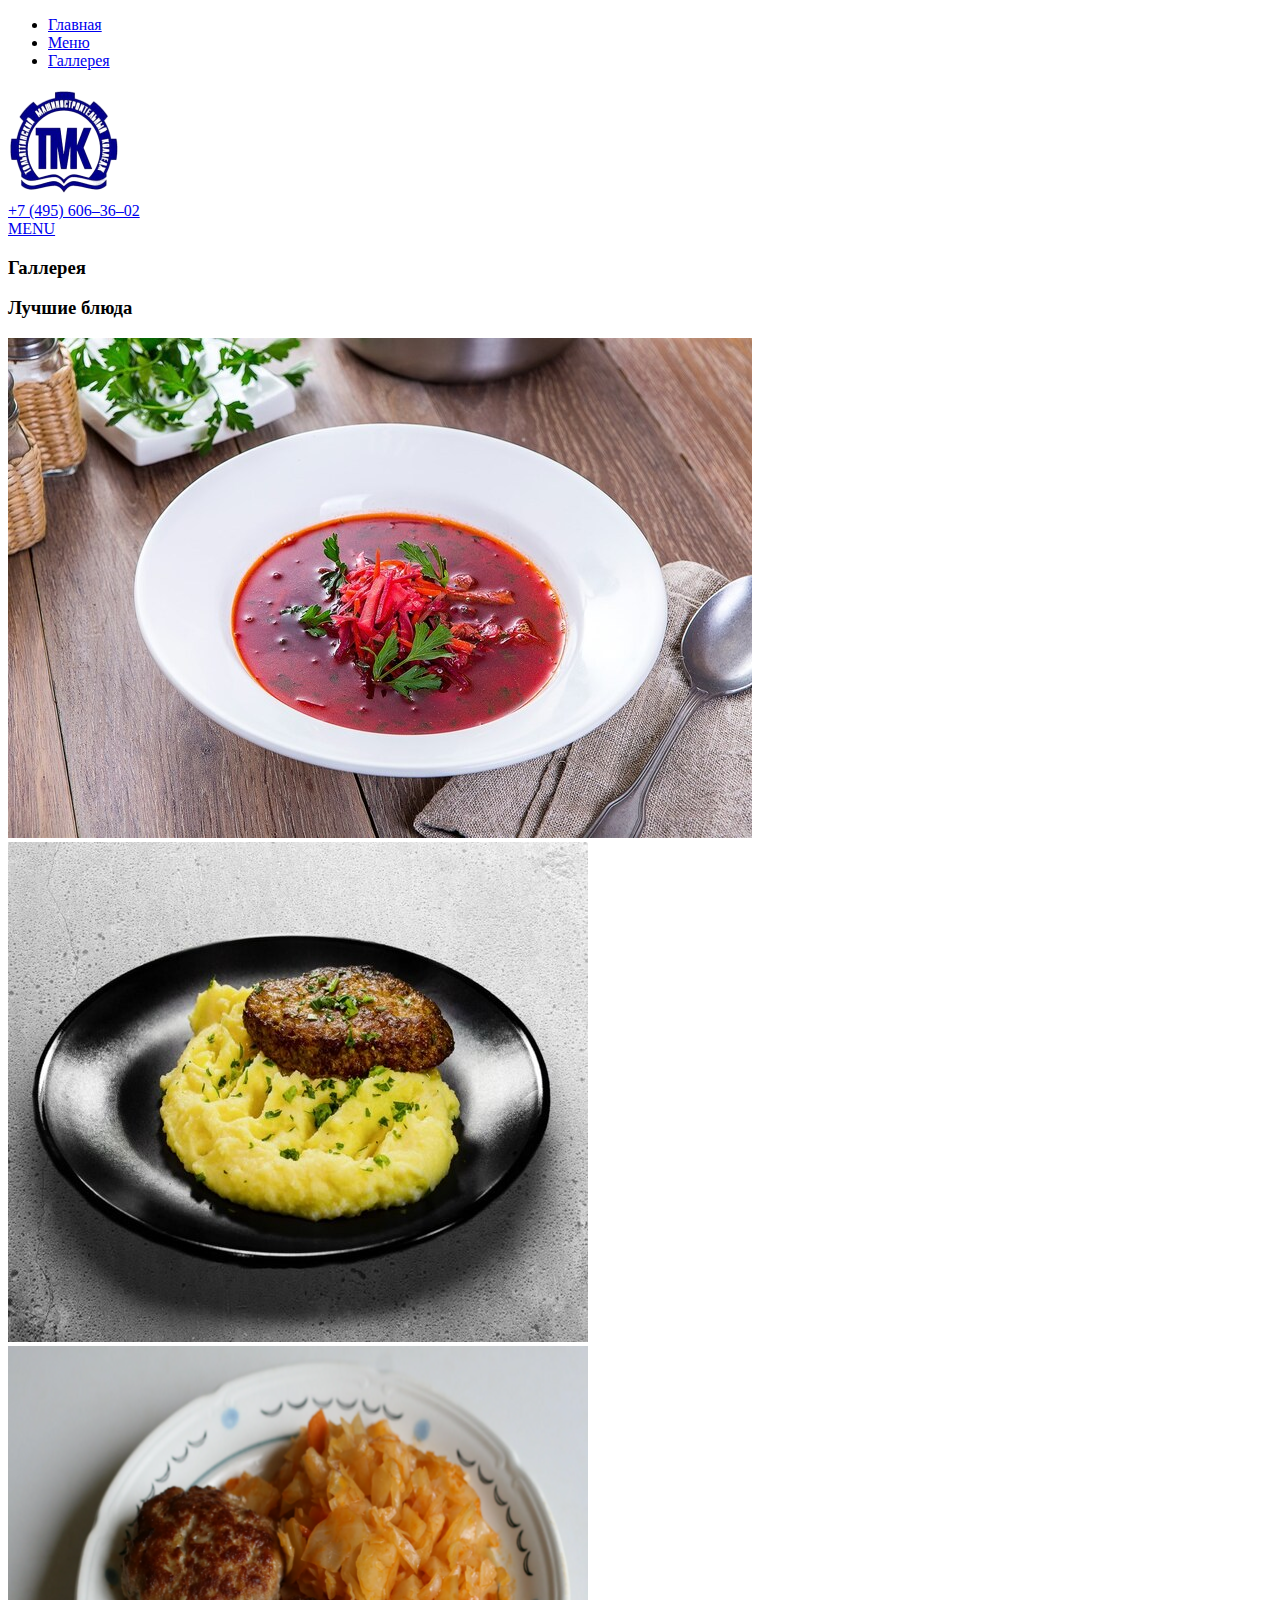
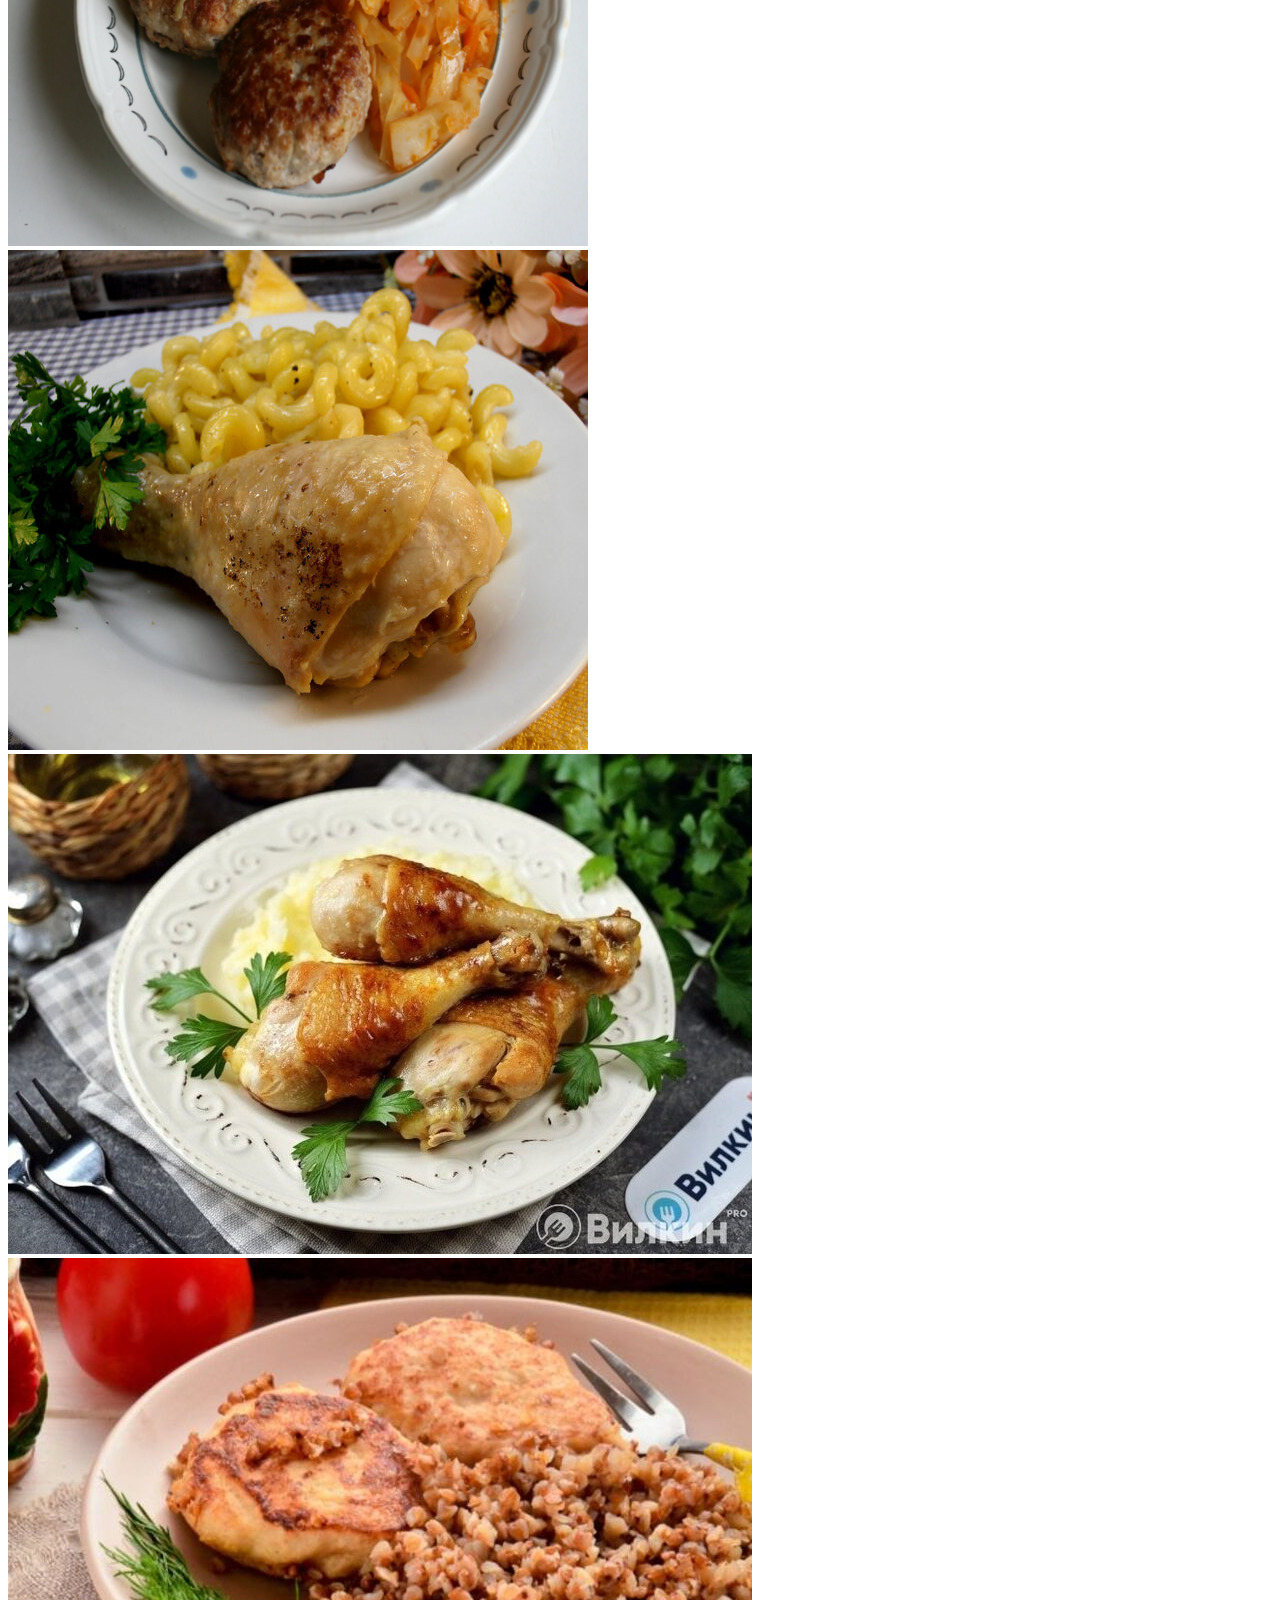
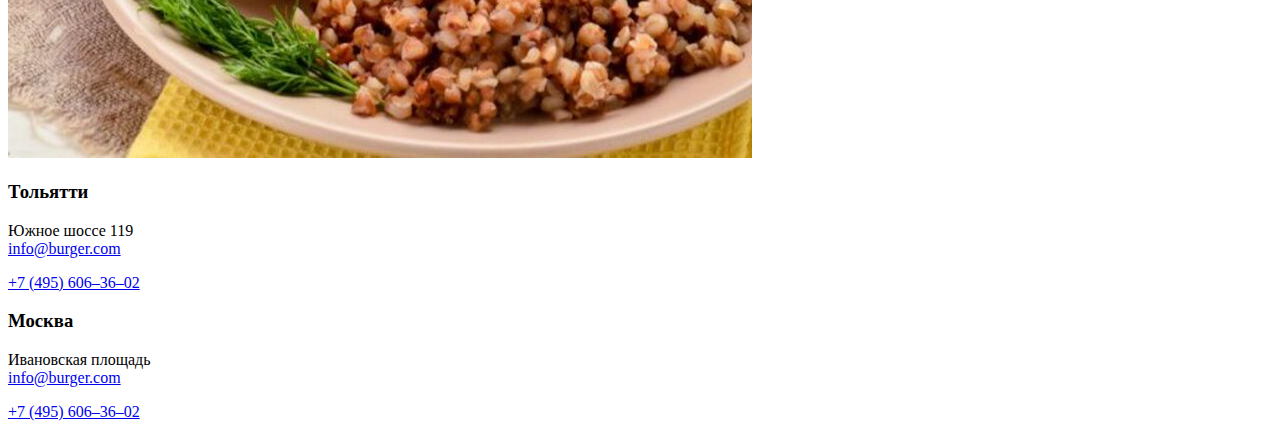
==== about.html @ f4d67cbd "Add files via upload" ====
<!doctype html>
<html class="no-js" lang="zxx">

<head>
    <meta charset="utf-8">
    <meta http-equiv="x-ua-compatible" content="ie=edge">
    <title>О нас</title>
    <meta name="description" content="">
    <meta name="viewport" content="width=device-width, initial-scale=1">

    <!-- <link rel="manifest" href="site.webmanifest"> -->
    <link rel="shortcut icon" type="image/x-icon" href="img/logo.png">
    <!-- Place favicon.ico in the root directory -->

    <!-- CSS here -->
    <link rel="stylesheet" href="css/bootstrap.min.css">
    <link rel="stylesheet" href="css/owl.carousel.min.css">
    <link rel="stylesheet" href="css/magnific-popup.css">
    <link rel="stylesheet" href="css/font-awesome.min.css">
    <link rel="stylesheet" href="css/themify-icons.css">
    <link rel="stylesheet" href="css/nice-select.css">
    <link rel="stylesheet" href="css/flaticon.css">
    <link rel="stylesheet" href="css/animate.css">
    <link rel="stylesheet" href="css/slicknav.css">
    <link rel="stylesheet" href="css/style.css">
    <!-- <link rel="stylesheet" href="css/responsive.css"> -->
</head>

<body>
    <!--[if lte IE 9]>
            <p class="browserupgrade">You are using an <strong>outdated</strong> browser. Please <a href="https://browsehappy.com/">upgrade your browser</a> to improve your experience and security.</p>
        <![endif]-->

    <!-- header-start -->
    <header>
            <div class="header-area ">
                <div id="sticky-header" class="main-header-area">
                    <div class="container-fluid p-0">
                        <div class="row align-items-center no-gutters">
                            <div class="col-xl-5 col-lg-5">
                                <div class="main-menu  d-none d-lg-block">
                                    <nav>
                                        <ul id="navigation">
                                            <li><a  href="index.html">Главная</a></li>
                                            <li><a href="Menu.html">Меню</a></li>
                                            <li><a class="active" href="about.html">Галлерея</a></li>
                                            
                                            
                                        </ul>
                                    </nav>
                                </div>
                            </div>
                            <div class="col-xl-2 col-lg-2">
                                <div class="logo-img">
                                    <a href="index.html">
                                        <img src="img/logo.png" height="112" width="112" alt="">
                                    </a>
                                </div>
                            </div>
                            <div class="col-xl-5 col-lg-5 d-none d-lg-block">
                                    <div class="book_room">
                                        <div class="book_btn d-none d-xl-block">
                                            <a class="#" href="#">+7 (495) 606–36–02</a>
                                        </div>
                                    </div>
                                </div>
                            </div>
                            <div class="col-12">
                                <div class="mobile_menu d-block d-lg-none"></div>
                            </div>
                        </div>
                    </div>
                </div>
            </div>
        </header>
        <!-- header-end -->

  <!-- bradcam_area_start -->
  <div class="bradcam_area breadcam_bg_1 overlay">
    <h3>Галлерея</h3>
</div>
<!-- bradcam_area_end -->
<!-- about_area_start -->

    <!-- about_area_end -->

    <!-- gallery_start -->
    <div class="gallery_area">
            <div class="container">
                <div class="row">
                    <div class="col-xl-12">
                            <div class="section_title mb-70 text-center">
                                    <h3>Лучшие блюда</h3>
                                </div>
                    </div>
                </div>
            </div>
            <div class="single_gallery big_img">
                    <a class="popup-image" href="img/gallery/1.png">
                        <i class="ti-plus"></i>
                    </a>
                <img src="img/gallery/1.png" alt="">
            </div>
            <div class="single_gallery small_img">
                <a class="popup-image" href="img/gallery/2.png">
                    <i class="ti-plus"></i>
                </a>
                <img src="img/gallery/2.png" alt="">
            </div>
            <div class="single_gallery small_img">
                <a class="popup-image" href="img/gallery/3.png">
                    <i class="ti-plus"></i>
                </a>
                <img src="img/gallery/3.png" alt="">
            </div>
    
            <div class="single_gallery small_img">
                <a class="popup-image" href="img/gallery/4.png">
                    <i class="ti-plus"></i>
                </a>
                <img src="img/gallery/4.png" alt="">
            </div>
            <div class="single_gallery small_img">
                <a class="popup-image" href="img/gallery/5.png">
                    <i class="ti-plus"></i>
                </a>
                <img src="img/gallery/5.png" alt="">
            </div>
            <div class="single_gallery big_img">
                <a class="popup-image" href="img/gallery/6.png">
                    <i class="ti-plus"></i>
                </a>
                <img src="img/gallery/6.png" alt="">
            </div>
        </div>

    <!-- testimonial_area_start  -->
   
<!-- testimonial_area_ned  -->

<!-- instragram_area_start -->

<!-- instragram_area_end -->

<footer class="footer">
        <div class="footer_top">
            <div class="container">
                <div class="row">
                    <div class="col-xl-4 col-md-6 col-lg-4">
                        <div class="footer_widget text-center ">
                            <h3 class="footer_title pos_margin">
                                Тольятти
                            </h3>
                            <p>Южное шоссе 119 <br>
                                    <a href="#">info@burger.com</a></p>
                            <a class="number" href="#">+7 (495) 606–36–02</a>

                        </div>
                    </div>
                    <div class="col-xl-4 col-md-6 col-lg-4">
                        <div class="footer_widget text-center ">
                            <h3 class="footer_title pos_margin">
                                Москва
                            </h3>
                            <p>Ивановская площадь <br>
                                    <a href="#">info@burger.com</a></p>
                            <a class="number" href="#">+7 (495) 606–36–02</a>

                        </div>
                    </div>
                    
                </div>
                <div class="row justify-content-center">
                    <div class="col-lg-4">
                    </div>
                </div>
            </div>
        </div>
        
    </footer>

    <!-- JS here -->
    <script src="js/vendor/modernizr-3.5.0.min.js"></script>
    <script src="js/vendor/jquery-1.12.4.min.js"></script>
    <script src="js/popper.min.js"></script>
    <script src="js/bootstrap.min.js"></script>
    <script src="js/owl.carousel.min.js"></script>
    <script src="js/isotope.pkgd.min.js"></script>
    <script src="js/ajax-form.js"></script>
    <script src="js/waypoints.min.js"></script>
    <script src="js/jquery.counterup.min.js"></script>
    <script src="js/imagesloaded.pkgd.min.js"></script>
    <script src="js/scrollIt.js"></script>
    <script src="js/jquery.scrollUp.min.js"></script>
    <script src="js/wow.min.js"></script>
    <script src="js/nice-select.min.js"></script>
    <script src="js/jquery.slicknav.min.js"></script>
    <script src="js/jquery.magnific-popup.min.js"></script>
    <script src="js/plugins.js"></script>

    <!--contact js-->
    <script src="js/contact.js"></script>
    <script src="js/jquery.ajaxchimp.min.js"></script>
    <script src="js/jquery.form.js"></script>
    <script src="js/jquery.validate.min.js"></script>
    <script src="js/mail-script.js"></script>

    <script src="js/main.js"></script>

</body>

</html>
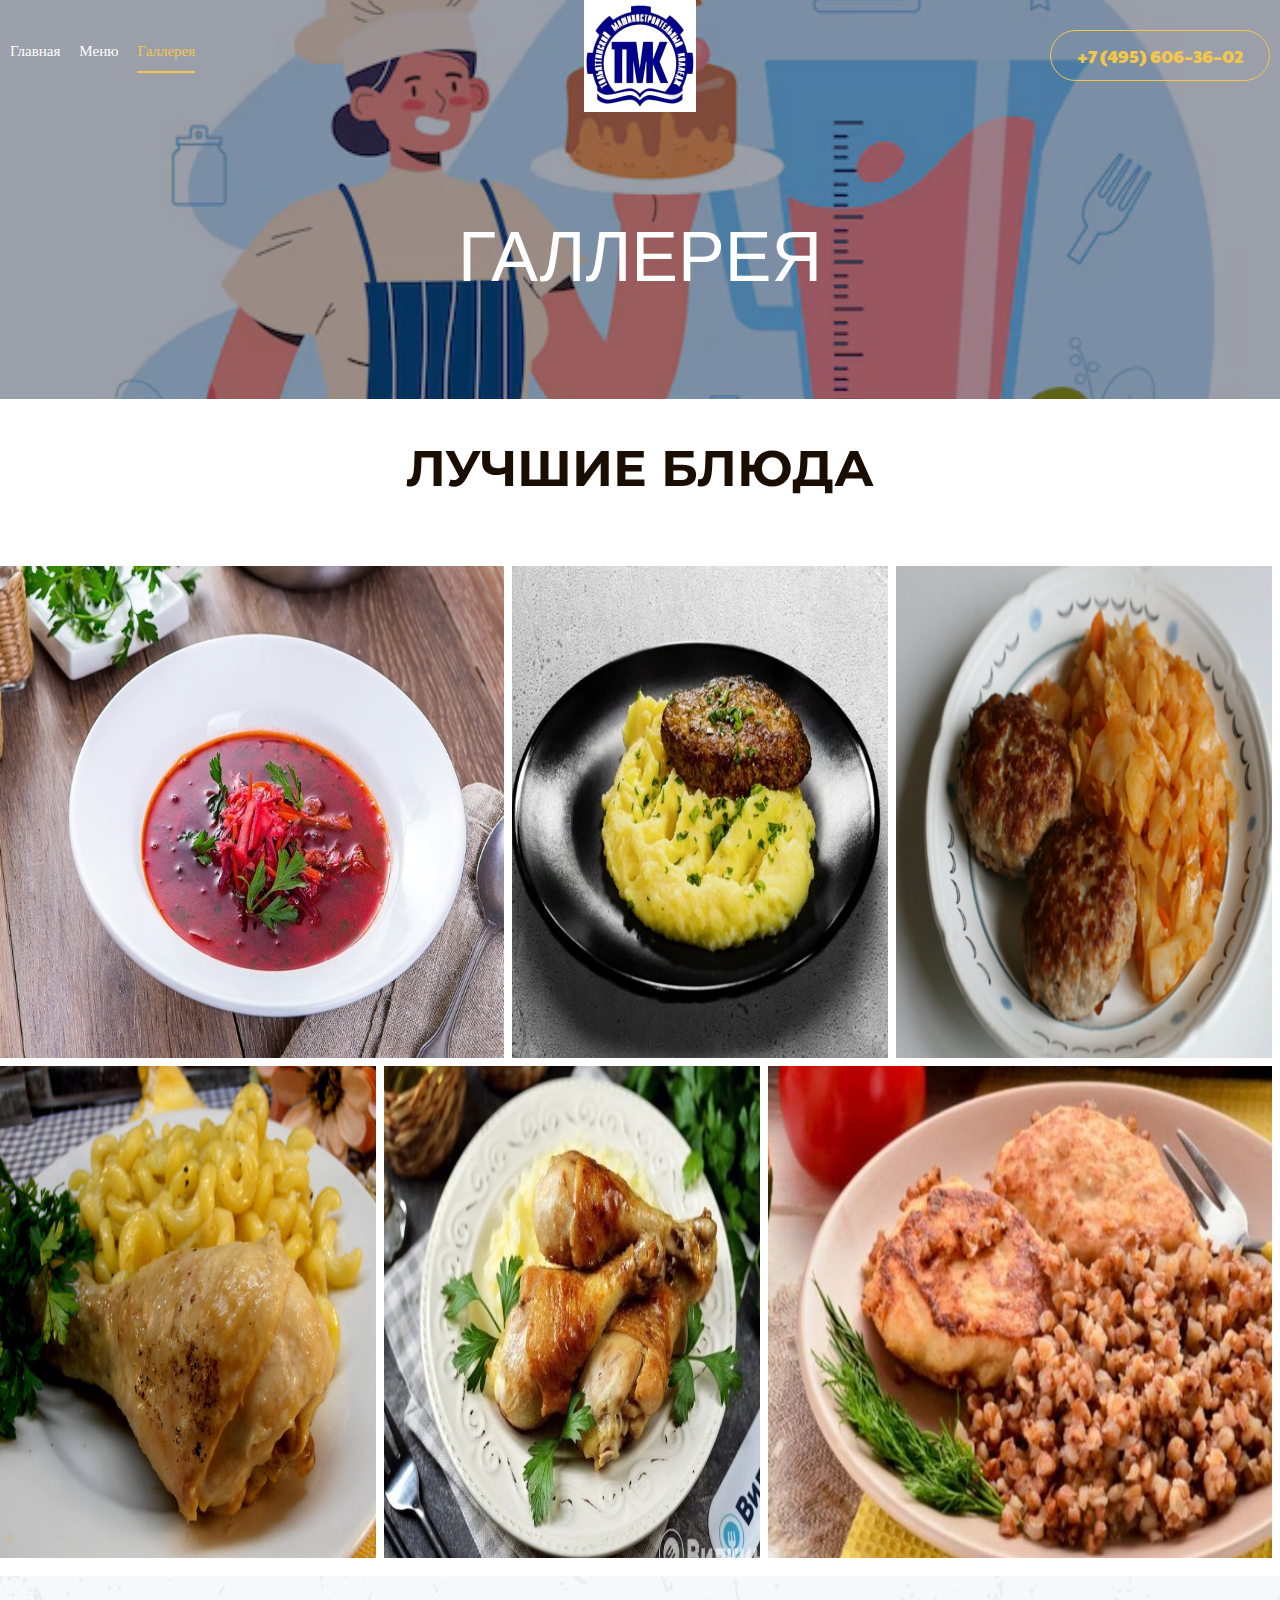
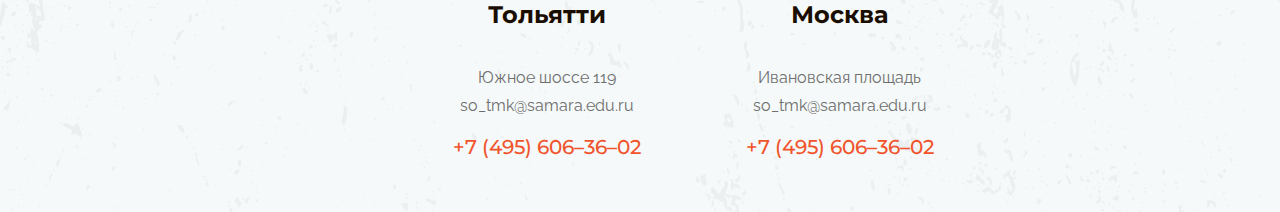
==== commit fab0b5df: "Add files via upload" ====
--- a/about.html
+++ b/about.html
@@ -84,6 +84,18 @@
 
     <!-- about_area_end -->
 
+    <div id="ratingPopup">
+        <button class="closeButton" onclick="closePopup()">X</button>
+        <p style="color:white; font-size: 18px; font-weight: bold;">Оцените наш сайт:</p>
+        <div id="ratingOptions">
+            <button onclick="submitRating(1)" class="ratingButton">1</button>
+            <button onclick="submitRating(2)" class="ratingButton">2</button>
+            <button onclick="submitRating(3)" class="ratingButton">3</button>
+            <button onclick="submitRating(4)" class="ratingButton">4</button>
+            <button onclick="submitRating(5)" class="ratingButton">5</button>
+        </div>
+    </div>
+
     <!-- gallery_start -->
     <div class="gallery_area">
             <div class="container">
@@ -152,7 +164,7 @@
                                 Тольятти
                             </h3>
                             <p>Южное шоссе 119 <br>
-                                    <a href="#">info@burger.com</a></p>
+                                    <a href="#">so_tmk@samara.edu.ru</a></p>
                             <a class="number" href="#">+7 (495) 606–36–02</a>
 
                         </div>
@@ -163,7 +175,7 @@
                                 Москва
                             </h3>
                             <p>Ивановская площадь <br>
-                                    <a href="#">info@burger.com</a></p>
+                                    <a href="#">so_tmk@samara.edu.ru</a></p>
                             <a class="number" href="#">+7 (495) 606–36–02</a>
 
                         </div>
@@ -180,6 +192,7 @@
     </footer>
 
     <!-- JS here -->
+    <script src="js/rating.js"></script>
     <script src="js/vendor/modernizr-3.5.0.min.js"></script>
     <script src="js/vendor/jquery-1.12.4.min.js"></script>
     <script src="js/popper.min.js"></script>
--- a/css/themify-icons.css
+++ b/css/themify-icons.css
@@ -0,0 +1,1081 @@
+@font-face {
+	font-family: 'themify';
+	src:url('../fonts/themify.eot?-fvbane');
+	src:url('../fonts/themify.eot?#iefix-fvbane') format('embedded-opentype'),
+		url('../fonts/themify.woff?-fvbane') format('woff'),
+		url('../fonts/themify.ttf?-fvbane') format('truetype'),
+		url('../fonts/themify.svg?-fvbane#themify') format('svg');
+	font-weight: normal;
+	font-style: normal;
+}
+
+[class^="ti-"], [class*=" ti-"] {
+	font-family: 'themify';
+	/* speak: none; */
+	font-style: normal;
+	font-weight: normal;
+	font-variant: normal;
+	text-transform: none;
+	line-height: 1;
+
+	/* Better Font Rendering =========== */
+	-webkit-font-smoothing: antialiased;
+	-moz-osx-font-smoothing: grayscale;
+}
+
+.ti-wand:before {
+	content: "\e600";
+}
+.ti-volume:before {
+	content: "\e601";
+}
+.ti-user:before {
+	content: "\e602";
+}
+.ti-unlock:before {
+	content: "\e603";
+}
+.ti-unlink:before {
+	content: "\e604";
+}
+.ti-trash:before {
+	content: "\e605";
+}
+.ti-thought:before {
+	content: "\e606";
+}
+.ti-target:before {
+	content: "\e607";
+}
+.ti-tag:before {
+	content: "\e608";
+}
+.ti-tablet:before {
+	content: "\e609";
+}
+.ti-star:before {
+	content: "\e60a";
+}
+.ti-spray:before {
+	content: "\e60b";
+}
+.ti-signal:before {
+	content: "\e60c";
+}
+.ti-shopping-cart:before {
+	content: "\e60d";
+}
+.ti-shopping-cart-full:before {
+	content: "\e60e";
+}
+.ti-settings:before {
+	content: "\e60f";
+}
+.ti-search:before {
+	content: "\e610";
+}
+.ti-zoom-in:before {
+	content: "\e611";
+}
+.ti-zoom-out:before {
+	content: "\e612";
+}
+.ti-cut:before {
+	content: "\e613";
+}
+.ti-ruler:before {
+	content: "\e614";
+}
+.ti-ruler-pencil:before {
+	content: "\e615";
+}
+.ti-ruler-alt:before {
+	content: "\e616";
+}
+.ti-bookmark:before {
+	content: "\e617";
+}
+.ti-bookmark-alt:before {
+	content: "\e618";
+}
+.ti-reload:before {
+	content: "\e619";
+}
+.ti-plus:before {
+	content: "\e61a";
+}
+.ti-pin:before {
+	content: "\e61b";
+}
+.ti-pencil:before {
+	content: "\e61c";
+}
+.ti-pencil-alt:before {
+	content: "\e61d";
+}
+.ti-paint-roller:before {
+	content: "\e61e";
+}
+.ti-paint-bucket:before {
+	content: "\e61f";
+}
+.ti-na:before {
+	content: "\e620";
+}
+.ti-mobile:before {
+	content: "\e621";
+}
+.ti-minus:before {
+	content: "\e622";
+}
+.ti-medall:before {
+	content: "\e623";
+}
+.ti-medall-alt:before {
+	content: "\e624";
+}
+.ti-marker:before {
+	content: "\e625";
+}
+.ti-marker-alt:before {
+	content: "\e626";
+}
+.ti-arrow-up:before {
+	content: "\e627";
+}
+.ti-arrow-right:before {
+	content: "\e628";
+}
+.ti-arrow-left:before {
+	content: "\e629";
+}
+.ti-arrow-down:before {
+	content: "\e62a";
+}
+.ti-lock:before {
+	content: "\e62b";
+}
+.ti-location-arrow:before {
+	content: "\e62c";
+}
+.ti-link:before {
+	content: "\e62d";
+}
+.ti-layout:before {
+	content: "\e62e";
+}
+.ti-layers:before {
+	content: "\e62f";
+}
+.ti-layers-alt:before {
+	content: "\e630";
+}
+.ti-key:before {
+	content: "\e631";
+}
+.ti-import:before {
+	content: "\e632";
+}
+.ti-image:before {
+	content: "\e633";
+}
+.ti-heart:before {
+	content: "\e634";
+}
+.ti-heart-broken:before {
+	content: "\e635";
+}
+.ti-hand-stop:before {
+	content: "\e636";
+}
+.ti-hand-open:before {
+	content: "\e637";
+}
+.ti-hand-drag:before {
+	content: "\e638";
+}
+.ti-folder:before {
+	content: "\e639";
+}
+.ti-flag:before {
+	content: "\e63a";
+}
+.ti-flag-alt:before {
+	content: "\e63b";
+}
+.ti-flag-alt-2:before {
+	content: "\e63c";
+}
+.ti-eye:before {
+	content: "\e63d";
+}
+.ti-export:before {
+	content: "\e63e";
+}
+.ti-exchange-vertical:before {
+	content: "\e63f";
+}
+.ti-desktop:before {
+	content: "\e640";
+}
+.ti-cup:before {
+	content: "\e641";
+}
+.ti-crown:before {
+	content: "\e642";
+}
+.ti-comments:before {
+	content: "\e643";
+}
+.ti-comment:before {
+	content: "\e644";
+}
+.ti-comment-alt:before {
+	content: "\e645";
+}
+.ti-close:before {
+	content: "\e646";
+}
+.ti-clip:before {
+	content: "\e647";
+}
+.ti-angle-up:before {
+	content: "\e648";
+}
+.ti-angle-right:before {
+	content: "\e649";
+}
+.ti-angle-left:before {
+	content: "\e64a";
+}
+.ti-angle-down:before {
+	content: "\e64b";
+}
+.ti-check:before {
+	content: "\e64c";
+}
+.ti-check-box:before {
+	content: "\e64d";
+}
+.ti-camera:before {
+	content: "\e64e";
+}
+.ti-announcement:before {
+	content: "\e64f";
+}
+.ti-brush:before {
+	content: "\e650";
+}
+.ti-briefcase:before {
+	content: "\e651";
+}
+.ti-bolt:before {
+	content: "\e652";
+}
+.ti-bolt-alt:before {
+	content: "\e653";
+}
+.ti-blackboard:before {
+	content: "\e654";
+}
+.ti-bag:before {
+	content: "\e655";
+}
+.ti-move:before {
+	content: "\e656";
+}
+.ti-arrows-vertical:before {
+	content: "\e657";
+}
+.ti-arrows-horizontal:before {
+	content: "\e658";
+}
+.ti-fullscreen:before {
+	content: "\e659";
+}
+.ti-arrow-top-right:before {
+	content: "\e65a";
+}
+.ti-arrow-top-left:before {
+	content: "\e65b";
+}
+.ti-arrow-circle-up:before {
+	content: "\e65c";
+}
+.ti-arrow-circle-right:before {
+	content: "\e65d";
+}
+.ti-arrow-circle-left:before {
+	content: "\e65e";
+}
+.ti-arrow-circle-down:before {
+	content: "\e65f";
+}
+.ti-angle-double-up:before {
+	content: "\e660";
+}
+.ti-angle-double-right:before {
+	content: "\e661";
+}
+.ti-angle-double-left:before {
+	content: "\e662";
+}
+.ti-angle-double-down:before {
+	content: "\e663";
+}
+.ti-zip:before {
+	content: "\e664";
+}
+.ti-world:before {
+	content: "\e665";
+}
+.ti-wheelchair:before {
+	content: "\e666";
+}
+.ti-view-list:before {
+	content: "\e667";
+}
+.ti-view-list-alt:before {
+	content: "\e668";
+}
+.ti-view-grid:before {
+	content: "\e669";
+}
+.ti-uppercase:before {
+	content: "\e66a";
+}
+.ti-upload:before {
+	content: "\e66b";
+}
+.ti-underline:before {
+	content: "\e66c";
+}
+.ti-truck:before {
+	content: "\e66d";
+}
+.ti-timer:before {
+	content: "\e66e";
+}
+.ti-ticket:before {
+	content: "\e66f";
+}
+.ti-thumb-up:before {
+	content: "\e670";
+}
+.ti-thumb-down:before {
+	content: "\e671";
+}
+.ti-text:before {
+	content: "\e672";
+}
+.ti-stats-up:before {
+	content: "\e673";
+}
+.ti-stats-down:before {
+	content: "\e674";
+}
+.ti-split-v:before {
+	content: "\e675";
+}
+.ti-split-h:before {
+	content: "\e676";
+}
+.ti-smallcap:before {
+	content: "\e677";
+}
+.ti-shine:before {
+	content: "\e678";
+}
+.ti-shift-right:before {
+	content: "\e679";
+}
+.ti-shift-left:before {
+	content: "\e67a";
+}
+.ti-shield:before {
+	content: "\e67b";
+}
+.ti-notepad:before {
+	content: "\e67c";
+}
+.ti-server:before {
+	content: "\e67d";
+}
+.ti-quote-right:before {
+	content: "\e67e";
+}
+.ti-quote-left:before {
+	content: "\e67f";
+}
+.ti-pulse:before {
+	content: "\e680";
+}
+.ti-printer:before {
+	content: "\e681";
+}
+.ti-power-off:before {
+	content: "\e682";
+}
+.ti-plug:before {
+	content: "\e683";
+}
+.ti-pie-chart:before {
+	content: "\e684";
+}
+.ti-paragraph:before {
+	content: "\e685";
+}
+.ti-panel:before {
+	content: "\e686";
+}
+.ti-package:before {
+	content: "\e687";
+}
+.ti-music:before {
+	content: "\e688";
+}
+.ti-music-alt:before {
+	content: "\e689";
+}
+.ti-mouse:before {
+	content: "\e68a";
+}
+.ti-mouse-alt:before {
+	content: "\e68b";
+}
+.ti-money:before {
+	content: "\e68c";
+}
+.ti-microphone:before {
+	content: "\e68d";
+}
+.ti-menu:before {
+	content: "\e68e";
+}
+.ti-menu-alt:before {
+	content: "\e68f";
+}
+.ti-map:before {
+	content: "\e690";
+}
+.ti-map-alt:before {
+	content: "\e691";
+}
+.ti-loop:before {
+	content: "\e692";
+}
+.ti-location-pin:before {
+	content: "\e693";
+}
+.ti-list:before {
+	content: "\e694";
+}
+.ti-light-bulb:before {
+	content: "\e695";
+}
+.ti-Italic:before {
+	content: "\e696";
+}
+.ti-info:before {
+	content: "\e697";
+}
+.ti-infinite:before {
+	content: "\e698";
+}
+.ti-id-badge:before {
+	content: "\e699";
+}
+.ti-hummer:before {
+	content: "\e69a";
+}
+.ti-home:before {
+	content: "\e69b";
+}
+.ti-help:before {
+	content: "\e69c";
+}
+.ti-headphone:before {
+	content: "\e69d";
+}
+.ti-harddrives:before {
+	content: "\e69e";
+}
+.ti-harddrive:before {
+	content: "\e69f";
+}
+.ti-gift:before {
+	content: "\e6a0";
+}
+.ti-game:before {
+	content: "\e6a1";
+}
+.ti-filter:before {
+	content: "\e6a2";
+}
+.ti-files:before {
+	content: "\e6a3";
+}
+.ti-file:before {
+	content: "\e6a4";
+}
+.ti-eraser:before {
+	content: "\e6a5";
+}
+.ti-envelope:before {
+	content: "\e6a6";
+}
+.ti-download:before {
+	content: "\e6a7";
+}
+.ti-direction:before {
+	content: "\e6a8";
+}
+.ti-direction-alt:before {
+	content: "\e6a9";
+}
+.ti-dashboard:before {
+	content: "\e6aa";
+}
+.ti-control-stop:before {
+	content: "\e6ab";
+}
+.ti-control-shuffle:before {
+	content: "\e6ac";
+}
+.ti-control-play:before {
+	content: "\e6ad";
+}
+.ti-control-pause:before {
+	content: "\e6ae";
+}
+.ti-control-forward:before {
+	content: "\e6af";
+}
+.ti-control-backward:before {
+	content: "\e6b0";
+}
+.ti-cloud:before {
+	content: "\e6b1";
+}
+.ti-cloud-up:before {
+	content: "\e6b2";
+}
+.ti-cloud-down:before {
+	content: "\e6b3";
+}
+.ti-clipboard:before {
+	content: "\e6b4";
+}
+.ti-car:before {
+	content: "\e6b5";
+}
+.ti-calendar:before {
+	content: "\e6b6";
+}
+.ti-book:before {
+	content: "\e6b7";
+}
+.ti-bell:before {
+	content: "\e6b8";
+}
+.ti-basketball:before {
+	content: "\e6b9";
+}
+.ti-bar-chart:before {
+	content: "\e6ba";
+}
+.ti-bar-chart-alt:before {
+	content: "\e6bb";
+}
+.ti-back-right:before {
+	content: "\e6bc";
+}
+.ti-back-left:before {
+	content: "\e6bd";
+}
+.ti-arrows-corner:before {
+	content: "\e6be";
+}
+.ti-archive:before {
+	content: "\e6bf";
+}
+.ti-anchor:before {
+	content: "\e6c0";
+}
+.ti-align-right:before {
+	content: "\e6c1";
+}
+.ti-align-left:before {
+	content: "\e6c2";
+}
+.ti-align-justify:before {
+	content: "\e6c3";
+}
+.ti-align-center:before {
+	content: "\e6c4";
+}
+.ti-alert:before {
+	content: "\e6c5";
+}
+.ti-alarm-clock:before {
+	content: "\e6c6";
+}
+.ti-agenda:before {
+	content: "\e6c7";
+}
+.ti-write:before {
+	content: "\e6c8";
+}
+.ti-window:before {
+	content: "\e6c9";
+}
+.ti-widgetized:before {
+	content: "\e6ca";
+}
+.ti-widget:before {
+	content: "\e6cb";
+}
+.ti-widget-alt:before {
+	content: "\e6cc";
+}
+.ti-wallet:before {
+	content: "\e6cd";
+}
+.ti-video-clapper:before {
+	content: "\e6ce";
+}
+.ti-video-camera:before {
+	content: "\e6cf";
+}
+.ti-vector:before {
+	content: "\e6d0";
+}
+.ti-themify-logo:before {
+	content: "\e6d1";
+}
+.ti-themify-favicon:before {
+	content: "\e6d2";
+}
+.ti-themify-favicon-alt:before {
+	content: "\e6d3";
+}
+.ti-support:before {
+	content: "\e6d4";
+}
+.ti-stamp:before {
+	content: "\e6d5";
+}
+.ti-split-v-alt:before {
+	content: "\e6d6";
+}
+.ti-slice:before {
+	content: "\e6d7";
+}
+.ti-shortcode:before {
+	content: "\e6d8";
+}
+.ti-shift-right-alt:before {
+	content: "\e6d9";
+}
+.ti-shift-left-alt:before {
+	content: "\e6da";
+}
+.ti-ruler-alt-2:before {
+	content: "\e6db";
+}
+.ti-receipt:before {
+	content: "\e6dc";
+}
+.ti-pin2:before {
+	content: "\e6dd";
+}
+.ti-pin-alt:before {
+	content: "\e6de";
+}
+.ti-pencil-alt2:before {
+	content: "\e6df";
+}
+.ti-palette:before {
+	content: "\e6e0";
+}
+.ti-more:before {
+	content: "\e6e1";
+}
+.ti-more-alt:before {
+	content: "\e6e2";
+}
+.ti-microphone-alt:before {
+	content: "\e6e3";
+}
+.ti-magnet:before {
+	content: "\e6e4";
+}
+.ti-line-double:before {
+	content: "\e6e5";
+}
+.ti-line-dotted:before {
+	content: "\e6e6";
+}
+.ti-line-dashed:before {
+	content: "\e6e7";
+}
+.ti-layout-width-full:before {
+	content: "\e6e8";
+}
+.ti-layout-width-default:before {
+	content: "\e6e9";
+}
+.ti-layout-width-default-alt:before {
+	content: "\e6ea";
+}
+.ti-layout-tab:before {
+	content: "\e6eb";
+}
+.ti-layout-tab-window:before {
+	content: "\e6ec";
+}
+.ti-layout-tab-v:before {
+	content: "\e6ed";
+}
+.ti-layout-tab-min:before {
+	content: "\e6ee";
+}
+.ti-layout-slider:before {
+	content: "\e6ef";
+}
+.ti-layout-slider-alt:before {
+	content: "\e6f0";
+}
+.ti-layout-sidebar-right:before {
+	content: "\e6f1";
+}
+.ti-layout-sidebar-none:before {
+	content: "\e6f2";
+}
+.ti-layout-sidebar-left:before {
+	content: "\e6f3";
+}
+.ti-layout-placeholder:before {
+	content: "\e6f4";
+}
+.ti-layout-menu:before {
+	content: "\e6f5";
+}
+.ti-layout-menu-v:before {
+	content: "\e6f6";
+}
+.ti-layout-menu-separated:before {
+	content: "\e6f7";
+}
+.ti-layout-menu-full:before {
+	content: "\e6f8";
+}
+.ti-layout-media-right-alt:before {
+	content: "\e6f9";
+}
+.ti-layout-media-right:before {
+	content: "\e6fa";
+}
+.ti-layout-media-overlay:before {
+	content: "\e6fb";
+}
+.ti-layout-media-overlay-alt:before {
+	content: "\e6fc";
+}
+.ti-layout-media-overlay-alt-2:before {
+	content: "\e6fd";
+}
+.ti-layout-media-left-alt:before {
+	content: "\e6fe";
+}
+.ti-layout-media-left:before {
+	content: "\e6ff";
+}
+.ti-layout-media-center-alt:before {
+	content: "\e700";
+}
+.ti-layout-media-center:before {
+	content: "\e701";
+}
+.ti-layout-list-thumb:before {
+	content: "\e702";
+}
+.ti-layout-list-thumb-alt:before {
+	content: "\e703";
+}
+.ti-layout-list-post:before {
+	content: "\e704";
+}
+.ti-layout-list-large-image:before {
+	content: "\e705";
+}
+.ti-layout-line-solid:before {
+	content: "\e706";
+}
+.ti-layout-grid4:before {
+	content: "\e707";
+}
+.ti-layout-grid3:before {
+	content: "\e708";
+}
+.ti-layout-grid2:before {
+	content: "\e709";
+}
+.ti-layout-grid2-thumb:before {
+	content: "\e70a";
+}
+.ti-layout-cta-right:before {
+	content: "\e70b";
+}
+.ti-layout-cta-left:before {
+	content: "\e70c";
+}
+.ti-layout-cta-center:before {
+	content: "\e70d";
+}
+.ti-layout-cta-btn-right:before {
+	content: "\e70e";
+}
+.ti-layout-cta-btn-left:before {
+	content: "\e70f";
+}
+.ti-layout-column4:before {
+	content: "\e710";
+}
+.ti-layout-column3:before {
+	content: "\e711";
+}
+.ti-layout-column2:before {
+	content: "\e712";
+}
+.ti-layout-accordion-separated:before {
+	content: "\e713";
+}
+.ti-layout-accordion-merged:before {
+	content: "\e714";
+}
+.ti-layout-accordion-list:before {
+	content: "\e715";
+}
+.ti-ink-pen:before {
+	content: "\e716";
+}
+.ti-info-alt:before {
+	content: "\e717";
+}
+.ti-help-alt:before {
+	content: "\e718";
+}
+.ti-headphone-alt:before {
+	content: "\e719";
+}
+.ti-hand-point-up:before {
+	content: "\e71a";
+}
+.ti-hand-point-right:before {
+	content: "\e71b";
+}
+.ti-hand-point-left:before {
+	content: "\e71c";
+}
+.ti-hand-point-down:before {
+	content: "\e71d";
+}
+.ti-gallery:before {
+	content: "\e71e";
+}
+.ti-face-smile:before {
+	content: "\e71f";
+}
+.ti-face-sad:before {
+	content: "\e720";
+}
+.ti-credit-card:before {
+	content: "\e721";
+}
+.ti-control-skip-forward:before {
+	content: "\e722";
+}
+.ti-control-skip-backward:before {
+	content: "\e723";
+}
+.ti-control-record:before {
+	content: "\e724";
+}
+.ti-control-eject:before {
+	content: "\e725";
+}
+.ti-comments-smiley:before {
+	content: "\e726";
+}
+.ti-brush-alt:before {
+	content: "\e727";
+}
+.ti-youtube:before {
+	content: "\e728";
+}
+.ti-vimeo:before {
+	content: "\e729";
+}
+.ti-twitter:before {
+	content: "\e72a";
+}
+.ti-time:before {
+	content: "\e72b";
+}
+.ti-tumblr:before {
+	content: "\e72c";
+}
+.ti-skype:before {
+	content: "\e72d";
+}
+.ti-share:before {
+	content: "\e72e";
+}
+.ti-share-alt:before {
+	content: "\e72f";
+}
+.ti-rocket:before {
+	content: "\e730";
+}
+.ti-pinterest:before {
+	content: "\e731";
+}
+.ti-new-window:before {
+	content: "\e732";
+}
+.ti-microsoft:before {
+	content: "\e733";
+}
+.ti-list-ol:before {
+	content: "\e734";
+}
+.ti-linkedin:before {
+	content: "\e735";
+}
+.ti-layout-sidebar-2:before {
+	content: "\e736";
+}
+.ti-layout-grid4-alt:before {
+	content: "\e737";
+}
+.ti-layout-grid3-alt:before {
+	content: "\e738";
+}
+.ti-layout-grid2-alt:before {
+	content: "\e739";
+}
+.ti-layout-column4-alt:before {
+	content: "\e73a";
+}
+.ti-layout-column3-alt:before {
+	content: "\e73b";
+}
+.ti-layout-column2-alt:before {
+	content: "\e73c";
+}
+.ti-instagram:before {
+	content: "\e73d";
+}
+.ti-google:before {
+	content: "\e73e";
+}
+.ti-github:before {
+	content: "\e73f";
+}
+.ti-flickr:before {
+	content: "\e740";
+}
+.ti-facebook:before {
+	content: "\e741";
+}
+.ti-dropbox:before {
+	content: "\e742";
+}
+.ti-dribbble:before {
+	content: "\e743";
+}
+.ti-apple:before {
+	content: "\e744";
+}
+.ti-android:before {
+	content: "\e745";
+}
+.ti-save:before {
+	content: "\e746";
+}
+.ti-save-alt:before {
+	content: "\e747";
+}
+.ti-yahoo:before {
+	content: "\e748";
+}
+.ti-wordpress:before {
+	content: "\e749";
+}
+.ti-vimeo-alt:before {
+	content: "\e74a";
+}
+.ti-twitter-alt:before {
+	content: "\e74b";
+}
+.ti-tumblr-alt:before {
+	content: "\e74c";
+}
+.ti-trello:before {
+	content: "\e74d";
+}
+.ti-stack-overflow:before {
+	content: "\e74e";
+}
+.ti-soundcloud:before {
+	content: "\e74f";
+}
+.ti-sharethis:before {
+	content: "\e750";
+}
+.ti-sharethis-alt:before {
+	content: "\e751";
+}
+.ti-reddit:before {
+	content: "\e752";
+}
+.ti-pinterest-alt:before {
+	content: "\e753";
+}
+.ti-microsoft-alt:before {
+	content: "\e754";
+}
+.ti-linux:before {
+	content: "\e755";
+}
+.ti-jsfiddle:before {
+	content: "\e756";
+}
+.ti-joomla:before {
+	content: "\e757";
+}
+.ti-html5:before {
+	content: "\e758";
+}
+.ti-flickr-alt:before {
+	content: "\e759";
+}
+.ti-email:before {
+	content: "\e75a";
+}
+.ti-drupal:before {
+	content: "\e75b";
+}
+.ti-dropbox-alt:before {
+	content: "\e75c";
+}
+.ti-css3:before {
+	content: "\e75d";
+}
+.ti-rss:before {
+	content: "\e75e";
+}
+.ti-rss-alt:before {
+	content: "\e75f";
+}
--- a/css/nice-select.css
+++ b/css/nice-select.css
@@ -0,0 +1,140 @@
+.nice-select {
+  -webkit-tap-highlight-color: transparent;
+  background-color: #fff;
+  border-radius: 5px;
+  border: solid 1px #e8e8e8;
+  box-sizing: border-box;
+  clear: both;
+  cursor: pointer;
+  display: block;
+  float: left;
+  font-family: inherit;
+  font-size: 14px;
+  font-weight: normal;
+  height: 42px;
+  line-height: 40px;
+  outline: none;
+  padding-left: 18px;
+  padding-right: 30px;
+  position: relative;
+  text-align: left !important;
+  -webkit-transition: all 0.2s ease-in-out;
+  transition: all 0.2s ease-in-out;
+  -webkit-user-select: none;
+     -moz-user-select: none;
+      -ms-user-select: none;
+          user-select: none;
+  white-space: nowrap;
+  width: auto; }
+  .nice-select:hover {
+    border-color: #dbdbdb; }
+  .nice-select:active, .nice-select.open, .nice-select:focus {
+    border-color: #999; }
+
+
+  .nice-select.disabled {
+    border-color: #ededed;
+    color: #999;
+    pointer-events: none; }
+    .nice-select.disabled:after {
+      border-color: #cccccc; }
+  .nice-select.wide {
+    width: 100%; }
+    .nice-select.wide .list {
+      left: 0 !important;
+      right: 0 !important; }
+  .nice-select.right {
+    float: right; }
+    .nice-select.right .list {
+      left: auto;
+      right: 0; }
+  .nice-select.small {
+    font-size: 12px;
+    height: 36px;
+    line-height: 34px; }
+    .nice-select.small:after {
+      height: 4px;
+      width: 4px; }
+    .nice-select.small .option {
+      line-height: 34px;
+      min-height: 34px; }
+  .nice-select .list {
+    background-color: #fff;
+    border-radius: 5px;
+    box-shadow: 0 0 0 1px rgba(68, 68, 68, 0.11);
+    box-sizing: border-box;
+    margin-top: 4px;
+    opacity: 0;
+    overflow: hidden;
+    padding: 0;
+    pointer-events: none;
+    position: absolute;
+    top: 100%;
+    left: 0;
+    -webkit-transform-origin: 50% 0;
+        -ms-transform-origin: 50% 0;
+            transform-origin: 50% 0;
+    -webkit-transform: scale(0.75) translateY(-21px);
+        -ms-transform: scale(0.75) translateY(-21px);
+            transform: scale(0.75) translateY(-21px);
+    -webkit-transition: all 0.2s cubic-bezier(0.5, 0, 0, 1.25), opacity 0.15s ease-out;
+    transition: all 0.2s cubic-bezier(0.5, 0, 0, 1.25), opacity 0.15s ease-out;
+    z-index: 9; }
+    .nice-select .list:hover .option:not(:hover) {
+      background-color: transparent !important; }
+  .nice-select .option {
+    cursor: pointer;
+    font-weight: 400;
+    line-height: 40px;
+    list-style: none;
+    min-height: 40px;
+    outline: none;
+    padding-left: 18px;
+    padding-right: 29px;
+    text-align: left;
+    -webkit-transition: all 0.2s;
+    transition: all 0.2s; }
+    .nice-select .option:hover, .nice-select .option.focus, .nice-select .option.selected.focus {
+      background-color: #f6f6f6; }
+    .nice-select .option.selected {
+      font-weight: bold; }
+    .nice-select .option.disabled {
+      background-color: transparent;
+      color: #999;
+      cursor: default; }
+
+.no-csspointerevents .nice-select .list {
+  display: none; }
+
+.no-csspointerevents .nice-select.open .list {
+  display: block; }
+
+
+
+
+
+  /* ,,,,,,,,,,,,,,,, */
+
+
+  .nice-select:after {
+    content: "\e64b";
+    display: block;
+    height: 5px;
+    margin-top: -5px;
+    pointer-events: none;
+    position: absolute;
+    right: 30px;
+    top: 8px;
+    transition: all 0.15s ease-in-out;
+    width: 5px;
+    font-family: 'themify';
+    color: #ddd; }
+
+    .nice-select.open:after {
+ }
+    .nice-select.open .list {
+      opacity: 1;
+      pointer-events: auto;
+      -webkit-transform: scale(1) translateY(0);
+          -ms-transform: scale(1) translateY(0);
+              transform: scale(1) translateY(0); }--- a/css/flaticon.css
+++ b/css/flaticon.css
@@ -0,0 +1,37 @@
+	/*
+  	Flaticon icon font: Flaticon
+  	Creation date: 27/07/2019 08:27
+  	*/
+
+@font-face {
+  font-family: "Flaticon";
+  src: url("../fonts/Flaticon.eot");
+  src: url("../fonts/Flaticon.eot?#iefix") format("embedded-opentype"),
+       url("../fonts/Flaticon.woff2") format("woff2"),
+       url("../fonts/Flaticon.woff") format("woff"),
+       url("../fonts/Flaticon.ttf") format("truetype"),
+       url("../fonts/Flaticon.svg#Flaticon") format("svg");
+  font-weight: normal;
+  font-style: normal;
+}
+
+@media screen and (-webkit-min-device-pixel-ratio:0) {
+  @font-face {
+    font-family: "Flaticon";
+    src: url("../fonts/Flaticon.svg#Flaticon") format("svg");
+  }
+}
+
+[class^="flaticon-"]:before, [class*=" flaticon-"]:before,
+[class^="flaticon-"]:after, [class*=" flaticon-"]:after {   
+  font-family: Flaticon;
+font-style: normal;
+}
+
+.flaticon-left-arrow:before { content: "\f100"; }
+.flaticon-right-arrow:before { content: "\f101"; }
+.flaticon-play-button:before { content: "\f102"; }
+.flaticon-quote:before { content: "\f103"; }
+.flaticon-clock:before { content: "\f104"; }
+.flaticon-world:before { content: "\f105"; }
+.flaticon-mail:before { content: "\f106"; }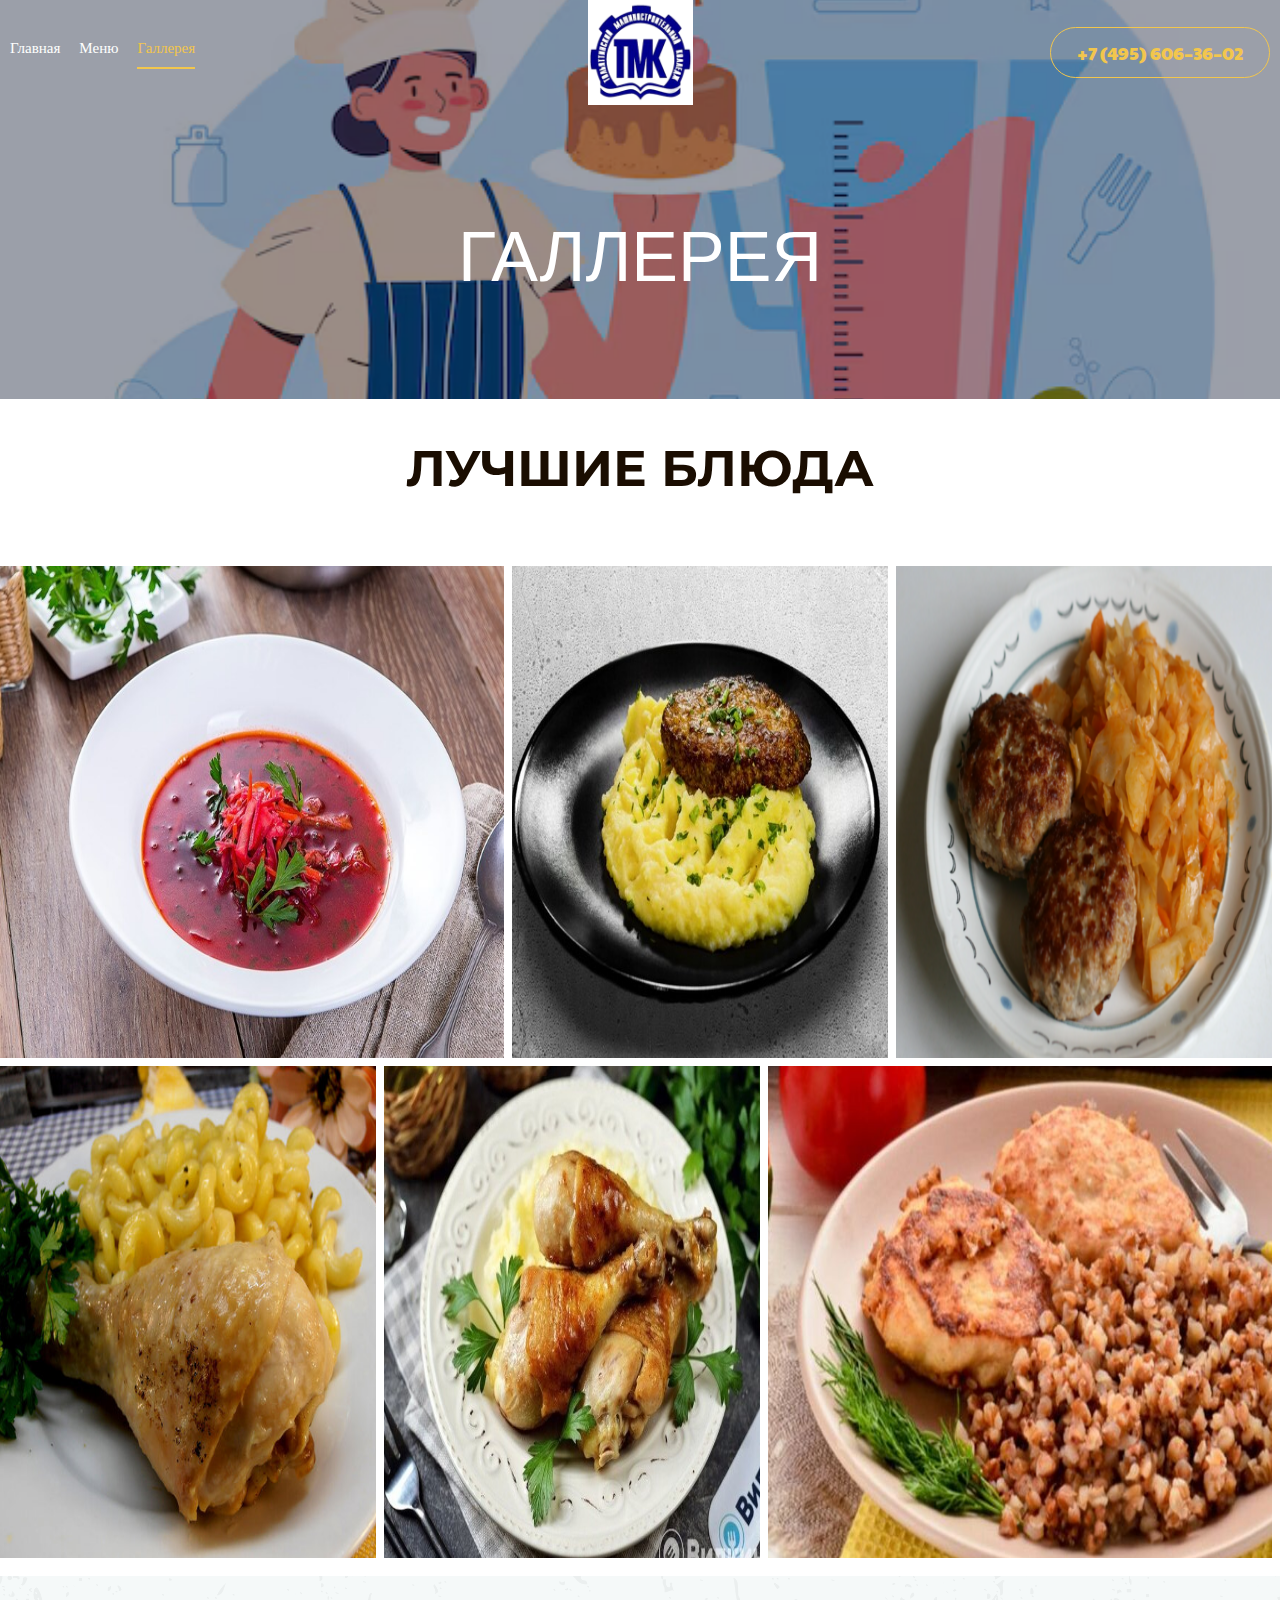
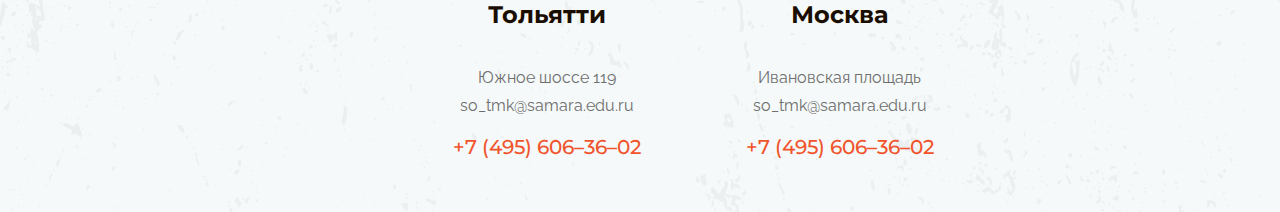
==== commit 2eb60074: "Add files via upload" ====
--- a/about.html
+++ b/about.html
@@ -53,7 +53,7 @@
                             <div class="col-xl-2 col-lg-2">
                                 <div class="logo-img">
                                     <a href="index.html">
-                                        <img src="img/logo.png" height="112" width="112" alt="">
+                                        <img src="img/logo.png" height="50%" width="50%" alt="">
                                     </a>
                                 </div>
                             </div>
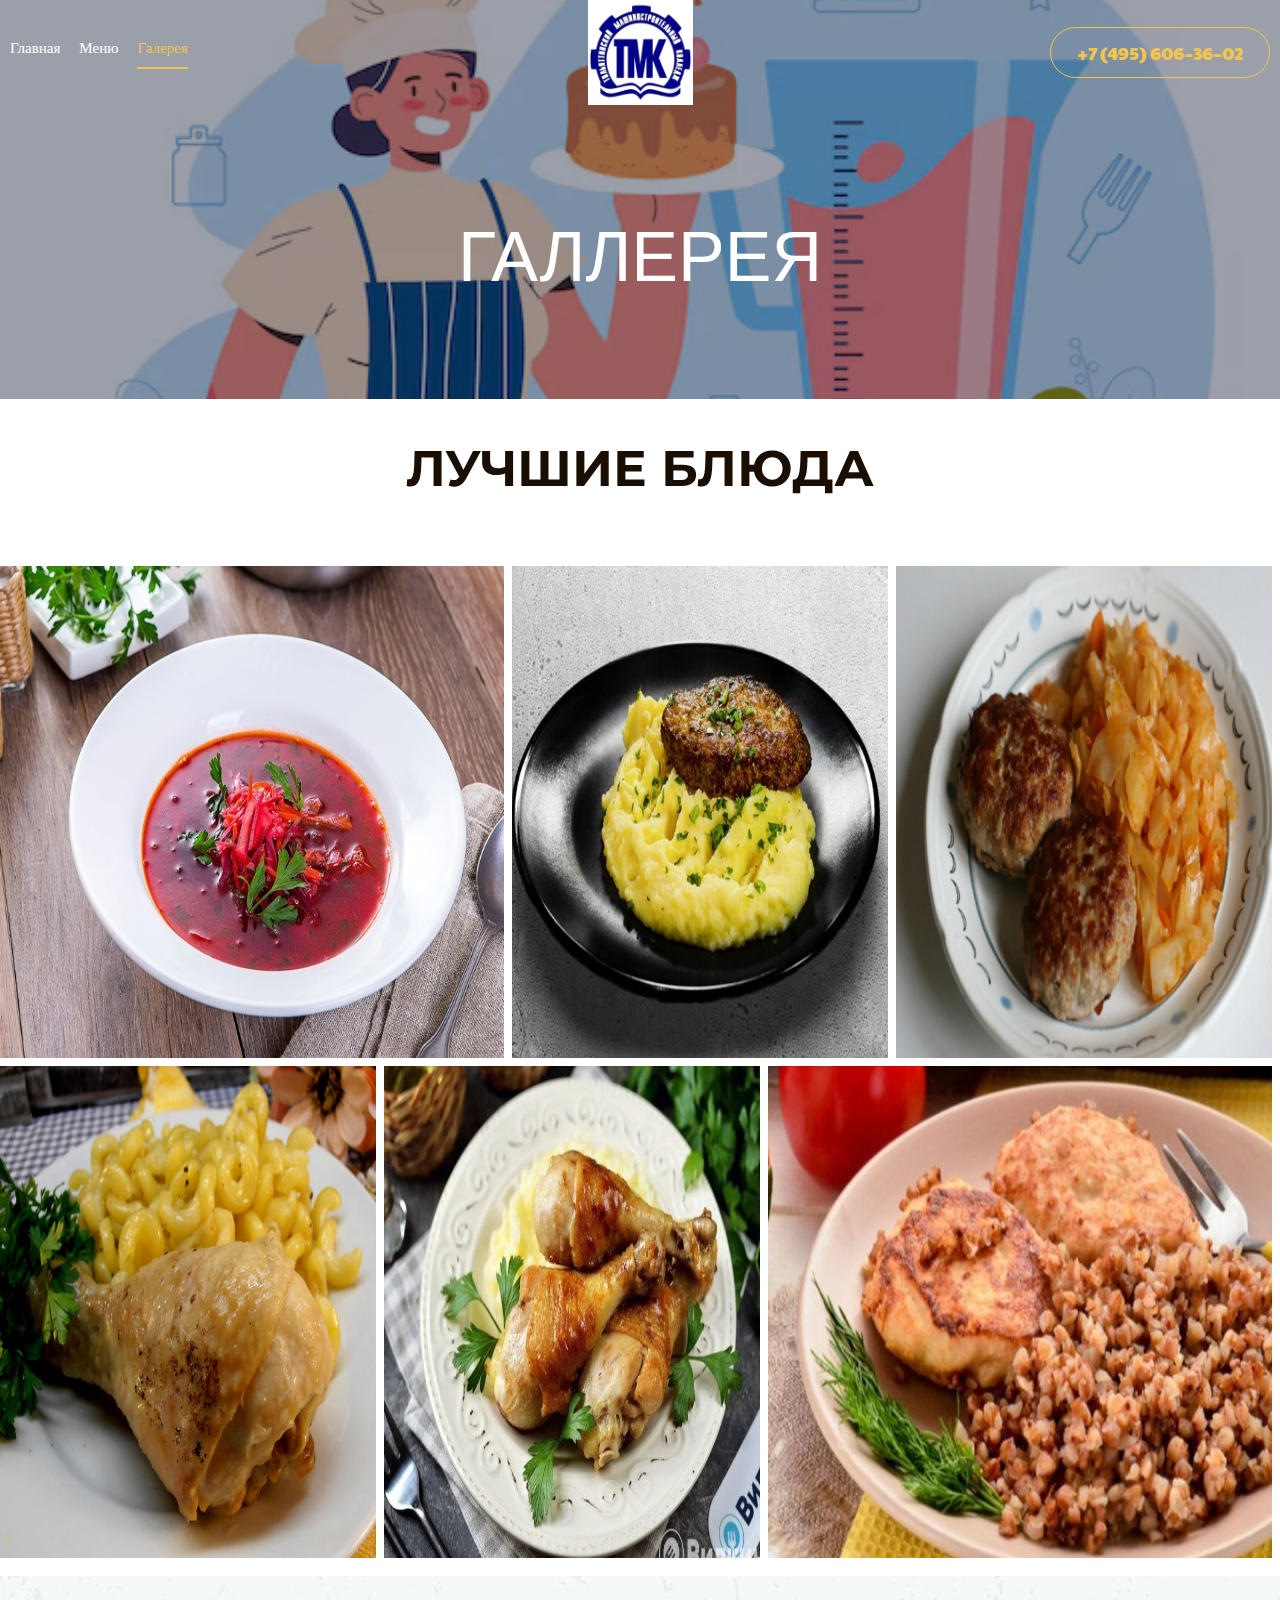
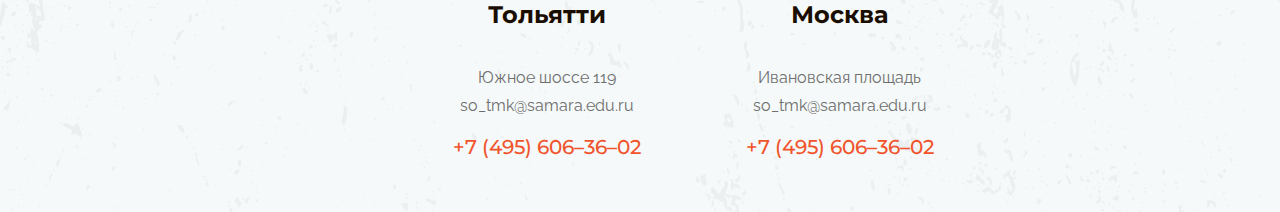
==== commit 3c0466ee: "Add files via upload" ====
--- a/about.html
+++ b/about.html
@@ -43,7 +43,7 @@
                                         <ul id="navigation">
                                             <li><a  href="index.html">Главная</a></li>
                                             <li><a href="Menu.html">Меню</a></li>
-                                            <li><a class="active" href="about.html">Галлерея</a></li>
+                                            <li><a class="active" href="about.html">Галерея</a></li>
                                             
                                             
                                         </ul>
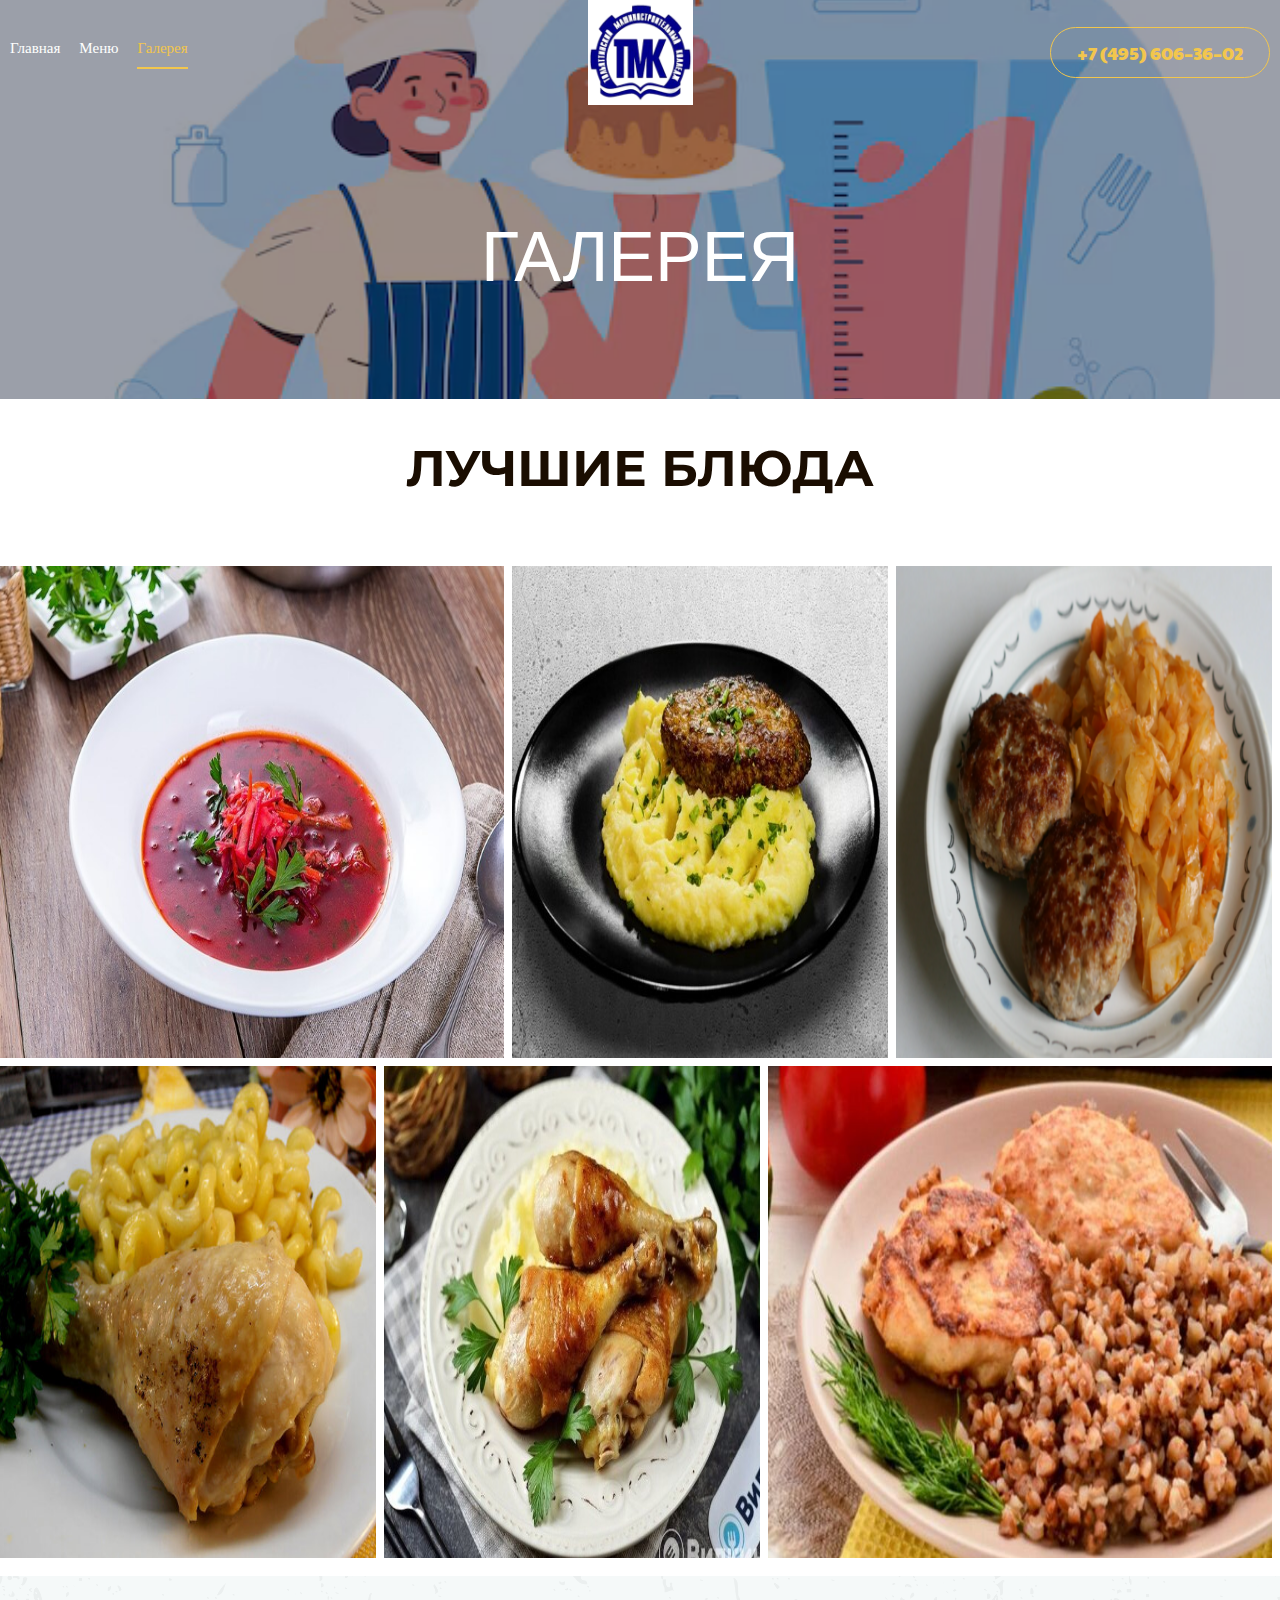
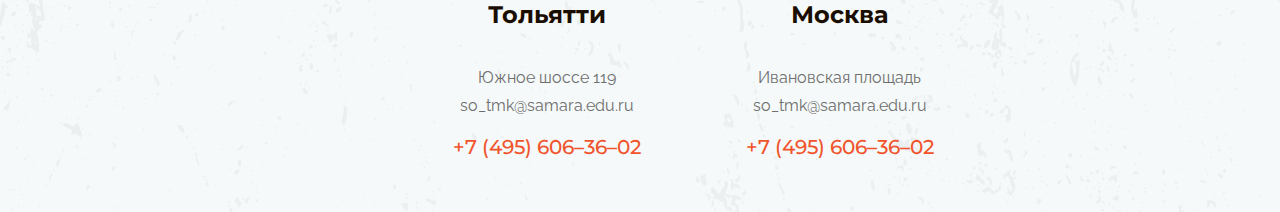
==== commit 553420c9: "Add files via upload" ====
--- a/about.html
+++ b/about.html
@@ -77,7 +77,7 @@
 
   <!-- bradcam_area_start -->
   <div class="bradcam_area breadcam_bg_1 overlay">
-    <h3>Галлерея</h3>
+    <h3>Галерея</h3>
 </div>
 <!-- bradcam_area_end -->
 <!-- about_area_start -->
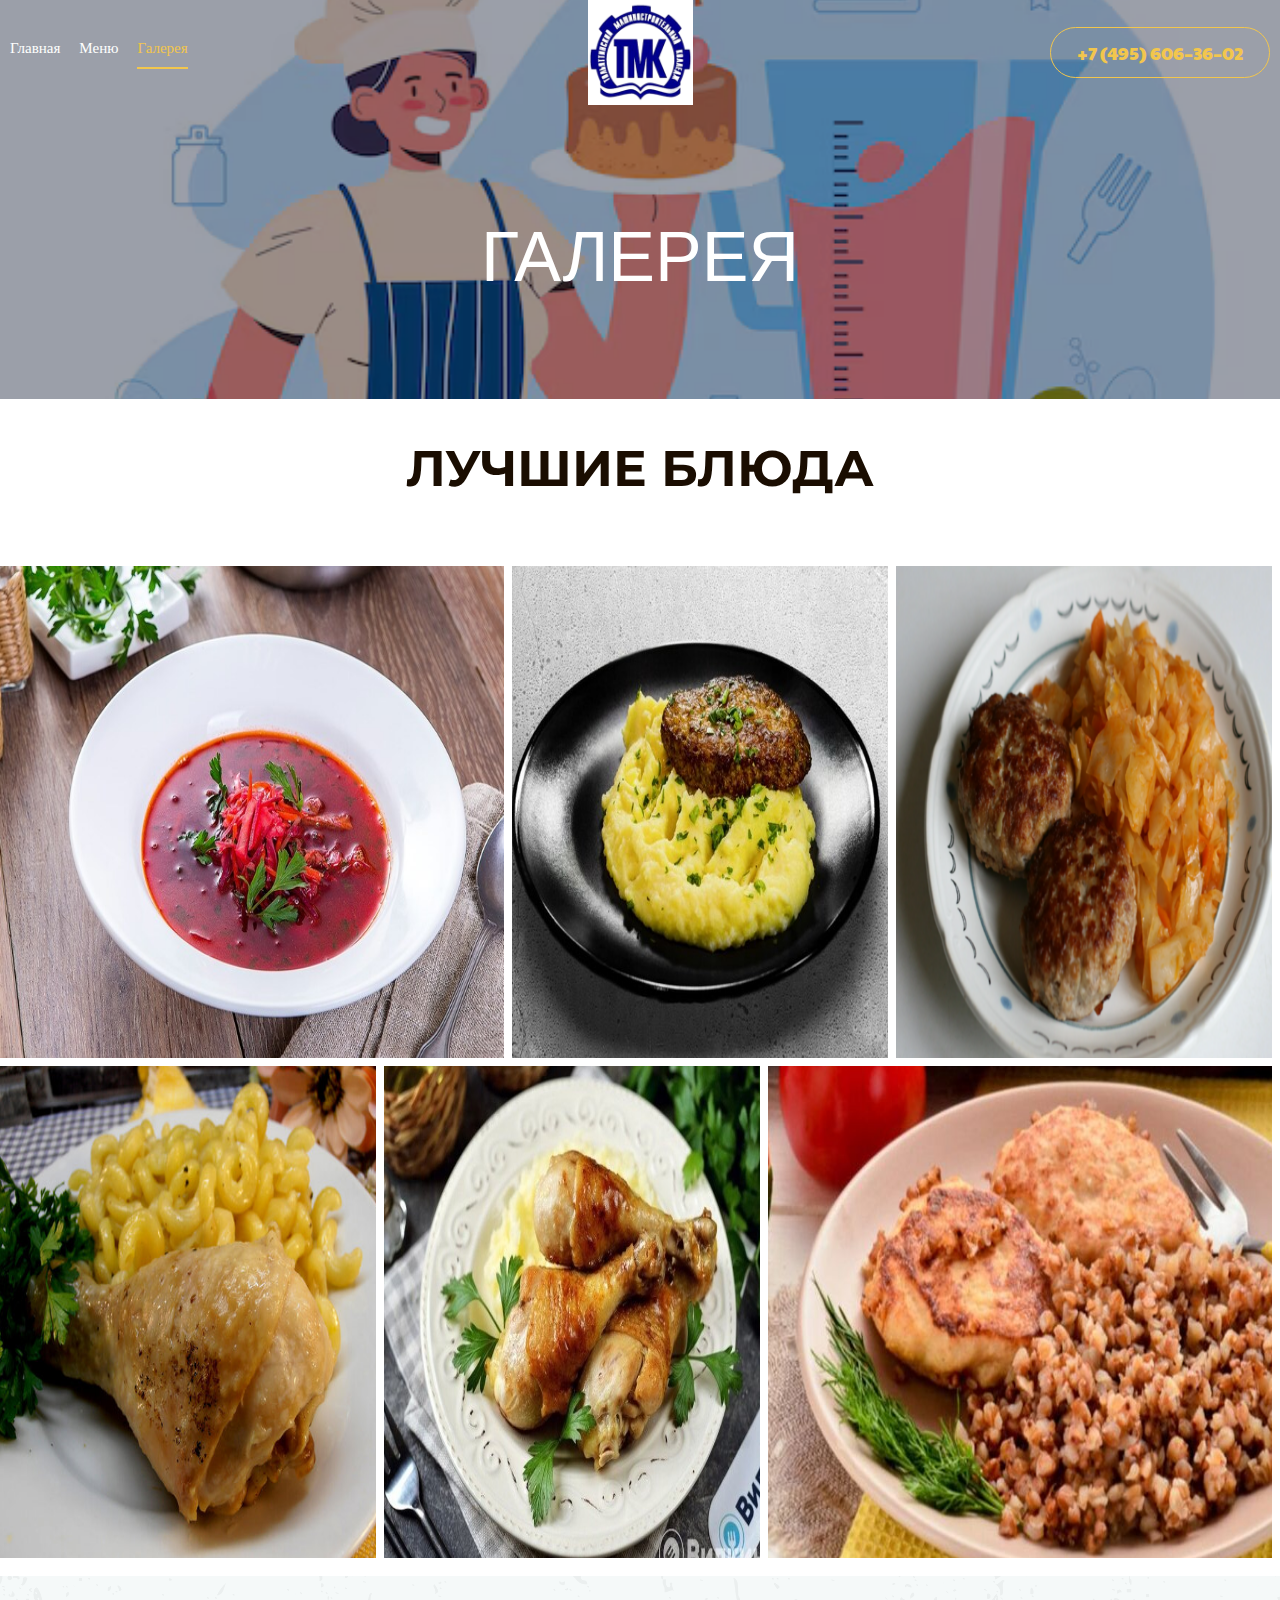
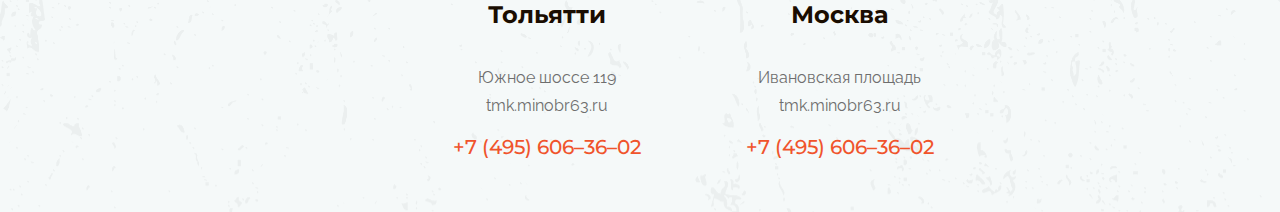
==== commit c211343c: "Add files via upload" ====
--- a/about.html
+++ b/about.html
@@ -164,8 +164,8 @@
                                 Тольятти
                             </h3>
                             <p>Южное шоссе 119 <br>
-                                    <a href="#">so_tmk@samara.edu.ru</a></p>
-                            <a class="number" href="#">+7 (495) 606–36–02</a>
+                                    <a href="http://tmk.minobr63.ru/">tmk.minobr63.ru</a></p>
+                            <a class="number" href="http://kremlin.ru/">+7 (495) 606–36–02</a>
 
                         </div>
                     </div>
@@ -175,8 +175,8 @@
                                 Москва
                             </h3>
                             <p>Ивановская площадь <br>
-                                    <a href="#">so_tmk@samara.edu.ru</a></p>
-                            <a class="number" href="#">+7 (495) 606–36–02</a>
+                                    <a href="http://tmk.minobr63.ru/">tmk.minobr63.ru</a></p>
+                            <a class="number" href="http://kremlin.ru/">+7 (495) 606–36–02</a>
 
                         </div>
                     </div>
--- a/css/style.css
+++ b/css/style.css
@@ -43,6 +43,41 @@
   color: white;
   cursor: pointer;
 }
+
+
+.popup {
+  position: relative;
+  display: inline-block;
+  cursor: pointer;
+}
+
+.popup .popuptext {
+  visibility: hidden;
+  width: 245px;
+  background-color: #555;
+  color: #ffffff;
+  text-align: center;
+  border-radius: 6px;
+  padding: 8px 0;
+  position: absolute;
+  z-index: 1;
+  bottom: 125%; 
+  left: 50%;
+  margin-left: -80px;
+}
+
+.popup .popuptext::after {
+  content: "";
+  position: absolute;
+  top: 100%;
+  left: 50%;
+  margin-left: -5px;
+  border-width: 5px;
+  border-style: solid;
+  border-color: #555 transparent transparent transparent;
+}
+
+
 
 .flex-center-start {
   display: -webkit-box;
@@ -2860,7 +2895,8 @@
   display: block;
   font-weight: 700;
   font-size: 24px;
-  color: #F0542C;
+  color: #000000;
+  text-align: center;
   font-family: "Montserrat", sans-serif;
 }
 
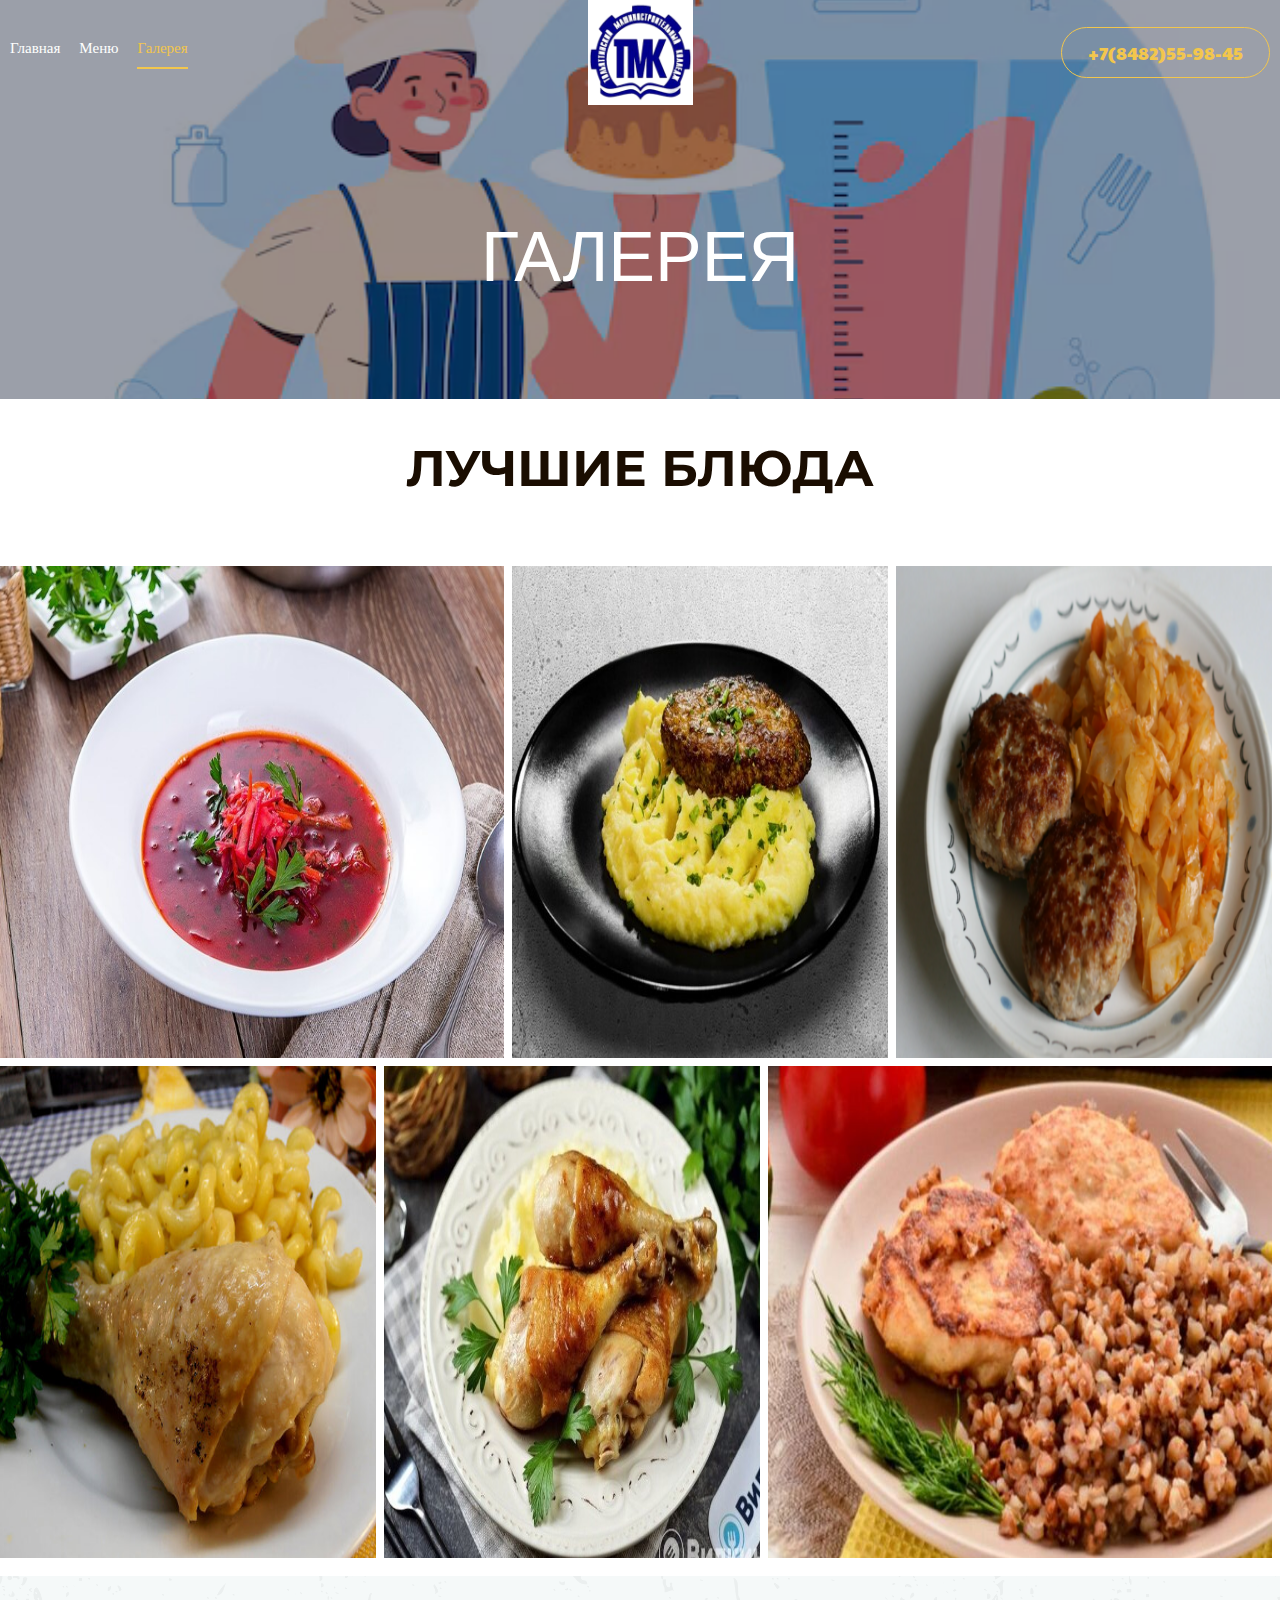
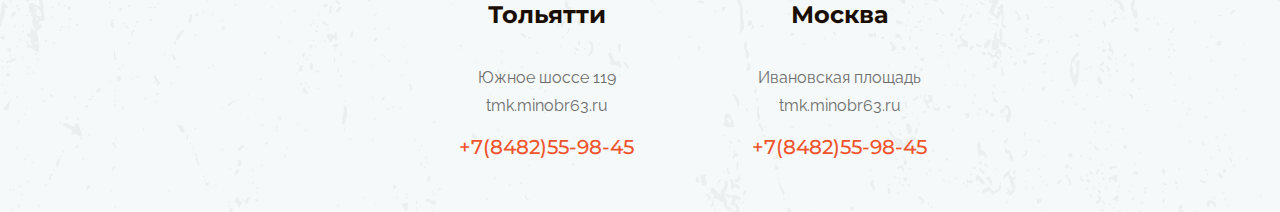
==== commit fd45ca6a: "Add files via upload" ====
--- a/about.html
+++ b/about.html
@@ -60,7 +60,7 @@
                             <div class="col-xl-5 col-lg-5 d-none d-lg-block">
                                     <div class="book_room">
                                         <div class="book_btn d-none d-xl-block">
-                                            <a class="#" href="#">+7 (495) 606–36–02</a>
+                                            <a class="number" href="https://tmk.minobr63.ru/dopsveden/kontakt">+7(8482)55-98-45</a>
                                         </div>
                                     </div>
                                 </div>
@@ -165,7 +165,7 @@
                             </h3>
                             <p>Южное шоссе 119 <br>
                                     <a href="http://tmk.minobr63.ru/">tmk.minobr63.ru</a></p>
-                            <a class="number" href="http://kremlin.ru/">+7 (495) 606–36–02</a>
+                            <a class="number" href="https://tmk.minobr63.ru/dopsveden/kontakt">+7(8482)55-98-45</a>
 
                         </div>
                     </div>
@@ -176,7 +176,7 @@
                             </h3>
                             <p>Ивановская площадь <br>
                                     <a href="http://tmk.minobr63.ru/">tmk.minobr63.ru</a></p>
-                            <a class="number" href="http://kremlin.ru/">+7 (495) 606–36–02</a>
+                            <a class="number" href="https://tmk.minobr63.ru/dopsveden/kontakt">+7(8482)55-98-45</a>
 
                         </div>
                     </div>
